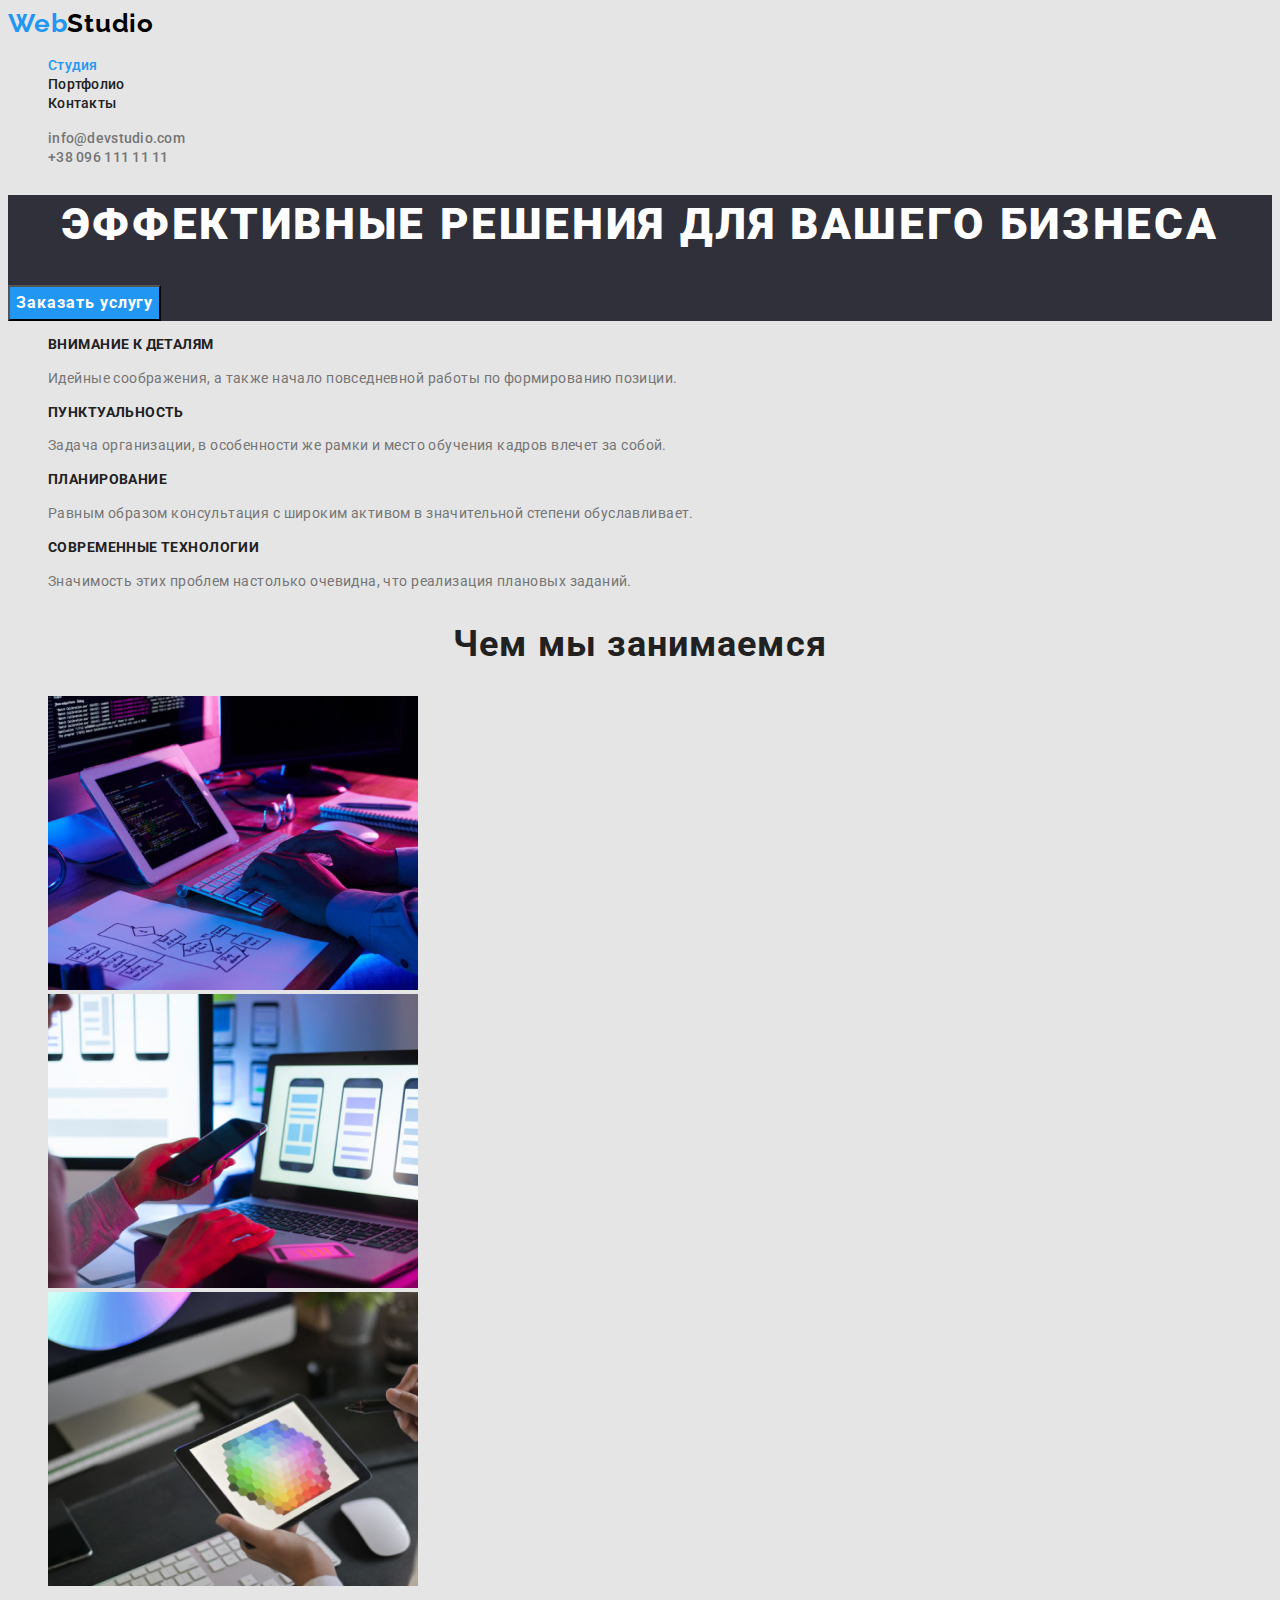
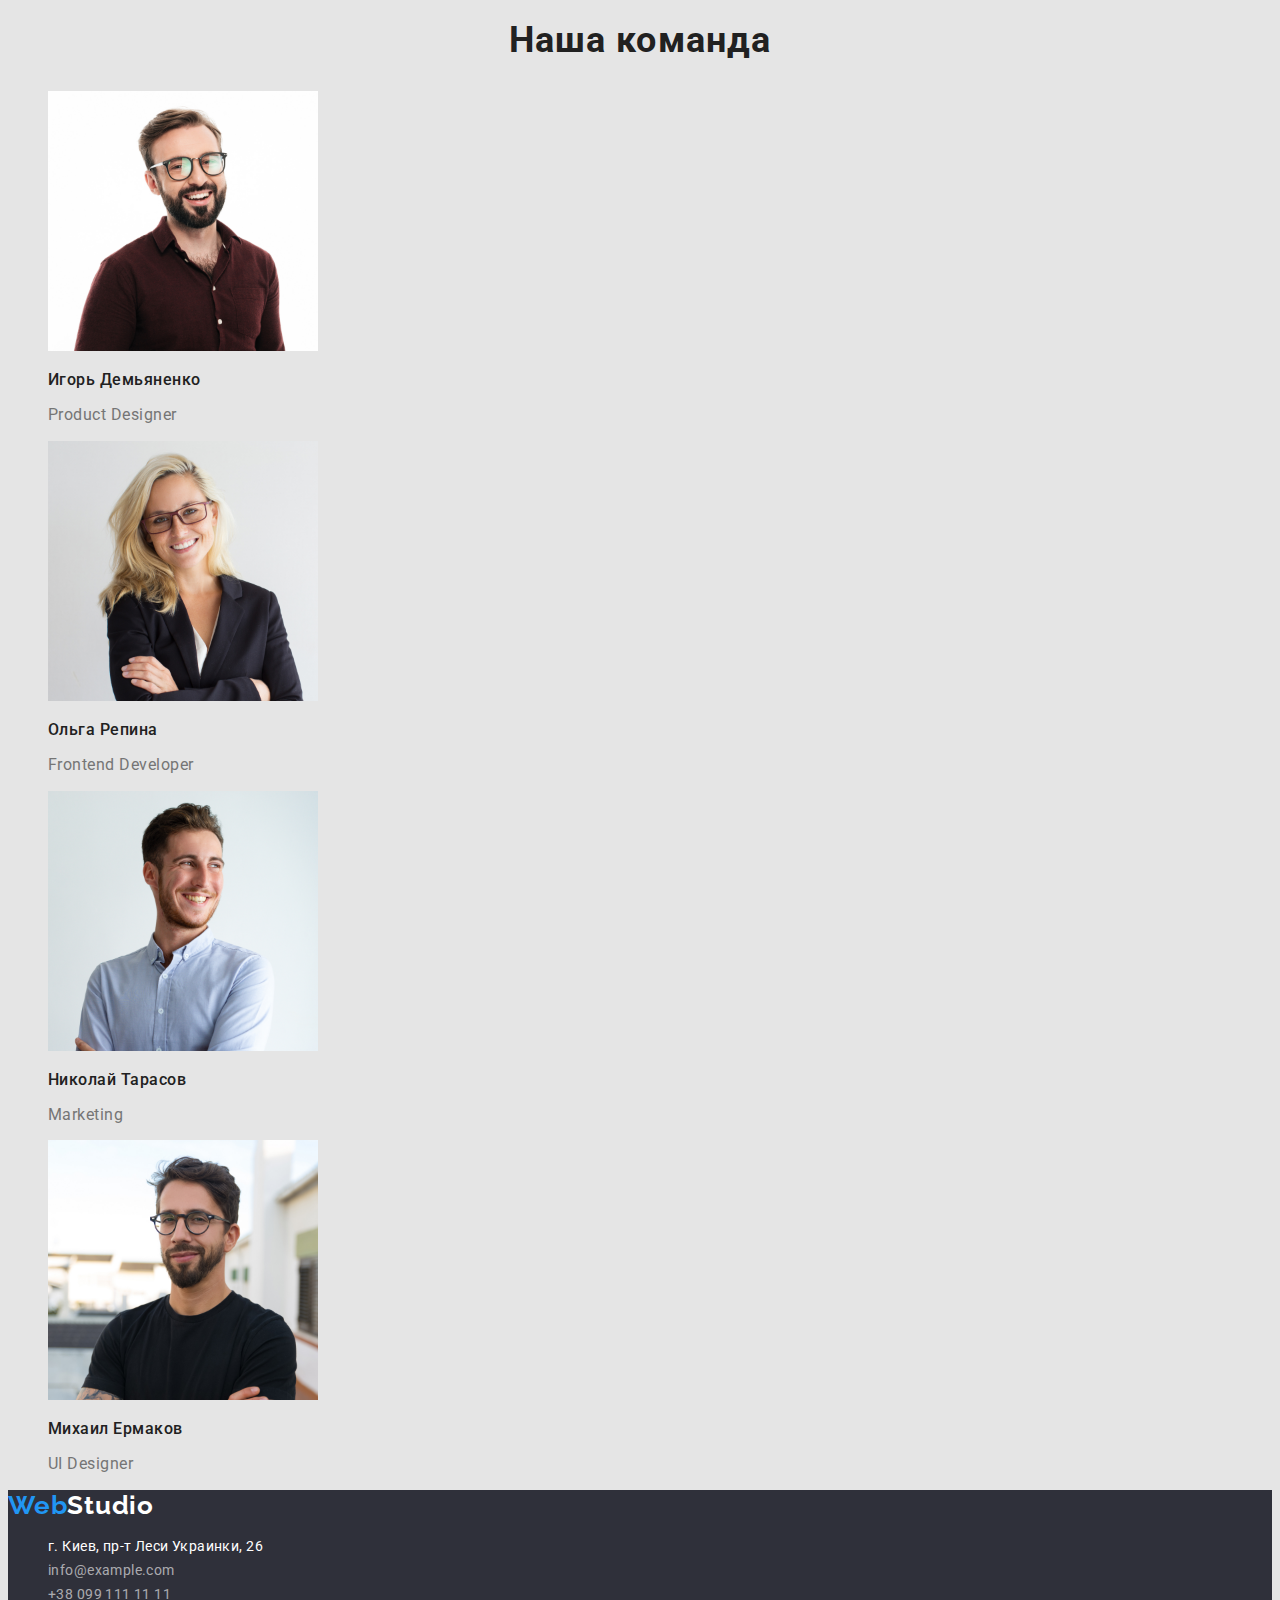
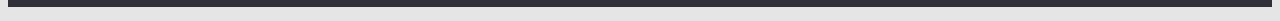
==== index.html @ c13cead9 "Clone 2 markup" ====
<!DOCTYPE html>
<html lang="ru">
  <head>
    <meta charset="UTF-8" />
    <meta name="viewport" content="width=device-width, initial-scale=1.0" />
    <title>Document</title>
    <link rel="stylesheet" href="./css/styles.css" />
    <link
      href="https://fonts.googleapis.com/css2?family=Raleway:wght@700&family=Roboto:wght@400;500;700;900&display=swap"
      rel="stylesheet"
    />
  </head>
  <body>
    <header>
      <!-- Шапка сайта -->
      <nav class="site-nav">
        <a href="index.html" class="logo"><span class="web">Web</span>Studio</a>
        <ul class="list">
          <li><a href="" class="active link">Студия</a></li>
          <li><a href="./portfolio.html" class="link">Портфолио</a></li>
          <li><a href="" class="link">Контакты</a></li>
        </ul>
      </nav>

      <ul class="auth-nav list">
        <li>
          <a href="mailto:info@devstudio.com" class="link"
            >info@devstudio.com</a
          >
        </li>
        <li><a href="tel:+380961111111" class="link">+38 096 111 11 11</a></li>
      </ul>
    </header>
    <main>
      <!-- Hero -->
      <section class="hero">
        <h1 class="hero-title">Эффективные решения для вашего бизнеса</h1>
        <button type="button" class="button">Заказать услугу</button>
      </section>

      <!-- Приоритеты компании -->
      <section class="section">
        <h2 class="visually-hidden">Приоритеты компании</h2>
        <ul class="list">
          <li>
            <h3 class="title">Внимание к деталям</h3>
            <p class="text">
              Идейные соображения, а также начало повседневной работы по
              формированию позиции.
            </p>
          </li>
          <li>
            <h3 class="title">Пунктуальность</h3>
            <p class="text">
              Задача организации, в особенности же рамки и место обучения кадров
              влечет за собой.
            </p>
          </li>
          <li>
            <h3 class="title">Планирование</h3>
            <p class="text">
              Равным образом консультация с широким активом в значительной
              степени обуславливает.
            </p>
          </li>
          <li>
            <h3 class="title">Современные технологии</h3>
            <p class="text">
              Значимость этих проблем настолько очевидна, что реализация
              плановых заданий.
            </p>
          </li>
        </ul>
      </section>

      <!-- Деятельность -->
      <section class="section">
        <h2 class="title-h2">Чем мы занимаемся</h2>
        <ul class="list">
          <li>
            <a href=""
              ><img src="./images/img1.jpg" alt="Программирование"
            /></a>
          </li>
          <li>
            <a href=""
              ><img src="./images/img2.jpg" alt="Создание макетов"
            /></a>
          </li>
          <li>
            <a href=""><img src="./images/img3.jpg" alt="Дизаин" /></a>
          </li>
        </ul>
      </section>

      <!-- Команда -->
      <section class="section">
        <h2 class="title-h2">Наша команда</h2>
        <ul class="list">
          <li>
            <img
              src="./images/team_card1.jpg"
              width="270"
              alt="Фото Игоря Демьяненко"
            />
            <h3 class="team">Игорь Демьяненко</h3>
            <p lang="en" class="team-job">Product Designer</p>
          </li>
          <li>
            <img
              src="./images/team_card2.jpg"
              width="270"
              alt="Фото Ольги Репиной"
            />
            <h3 class="team">Ольга Репина</h3>
            <p lang="en" class="team-job">Frontend Developer</p>
          </li>
          <li>
            <img
              src="./images/team_card3.jpg"
              width="270"
              alt="Фото Николая Тарасова"
            />
            <h3 class="team">Николай Тарасов</h3>
            <p lang="en" class="team-job">Marketing</p>
          </li>
          <li>
            <img
              src="./images/team_card4.jpg"
              width="270"
              alt="Фото Михаила Ермакова"
            />
            <h3 class="team">Михаил Ермаков</h3>
            <p lang="en" class="team-job">UI Designer</p>
          </li>
        </ul>
      </section>
    </main>
    <footer>
      <!-- Footer -->
      <a href="" class="logo-footer"><span class="web">Web</span>Studio</a>
      <address>
        <ul class="footer-list">
          <li class="address dates">г. Киев, пр-т Леси Украинки, 26</li>
          <li>
            <a href="mailto:info@example.com" class="dates transp"
              >info@example.com</a
            >
          </li>
          <li>
            <a href="tel:+380991111111" class="dates transp"
              >+38 099 111 11 11</a
            >
          </li>
        </ul>
      </address>
    </footer>
  </body>
</html>
---- css/styles.css ----
/* цвет основного текста #212121 */
/* вторичный цвет текста #757575 */
/* цвет лого #000000 */
/* белый #FFFFFF */
/* акцент #2196F3 */

:root {
  --primary-text-color: #212121;
  --secondary-text-color: #757575;
  --logo-color: #000000;
  --special-text-color: #ffffff;
  --accent-color: #2196f3;
}

body {
  background-color: #e5e5e5;
  color: var(--primary-text-color);
  font-family: "Roboto", sans-serif;
}

a {
  text-decoration: none;
  color: inherit;
}

/* index.html*/

.list {
  list-style: none;
}

.site-nav .link,
.auth-nav .link {
  font-family: Roboto;
  font-weight: 500;
  font-size: 14px;
  line-height: 1.14;
  letter-spacing: 0.02em;
}

.auth-nav .link {
  color: var(--secondary-text-color);
}

/* logo */
.web {
  color: var(--accent-color);
}

.logo {
  color: var(--logo-color);
  font-family: Raleway;
  font-weight: bold;
  font-size: 26px;
  line-height: 1.19;
  letter-spacing: 0.03em;
}

.logo-footer {
  color: var(--special-text-color);
  font-family: Raleway;
  font-weight: bold;
  font-size: 26px;
  line-height: 1.19;
  letter-spacing: 0.03em;
}

/* navegation */
.link:hover,
.link:focus {
  color: var(--accent-color);
}

.active {
  color: var(--accent-color);
}

/* hero */
.hero .hero-title {
  color: var(--special-text-color);
  font-weight: 900;
  font-size: 44px;
  line-height: 1.36;
  text-align: center;
  letter-spacing: 0.06em;
  text-transform: uppercase;
}

.hero {
  background-color: #2f303a;
}

.button {
  background-color: var(--accent-color);
  color: var(--special-text-color);
  font-family: Roboto;
  font-style: normal;
  font-weight: bold;
  font-size: 16px;
  line-height: 1.87;
  display: flex;
  align-items: center;
  text-align: center;
  letter-spacing: 0.06em;
}

.button:hover,
.button:focus {
  color: var(--primary-text-color);
}

/* team */

.section .team {
  font-weight: 500;
  font-size: 16px;
  line-height: 1.18;
  letter-spacing: 0.03em;
}

/* section */
.section .title {
  font-weight: bold;
  font-size: 14px;
  line-height: 1.14;
  letter-spacing: 0.03em;
  text-transform: uppercase;
}

.section .text {
  color: var(--secondary-text-color);
  font-weight: normal;
  font-size: 14px;
  line-height: 1.71;
  letter-spacing: 0.03em;
}

.section .title-h2 {
  font-weight: bold;
  font-size: 36px;
  line-height: 1.16;
  text-align: center;
  letter-spacing: 0.03em;
}

.section .team {
  font-weight: 500;
  font-size: 16px;
  line-height: 1.18;
  letter-spacing: 0.03em;
}

.section .team-job {
  font-weight: normal;
  font-size: 16px;
  line-height: 1.18;
  letter-spacing: 0.03em;
  color: var(--secondary-text-color);
}

/* footer */
footer {
  background-color: #2f303a;
}

.logo-footer {
  font-weight: bold;
  font-size: 26px;
  line-height: 1.19;
  letter-spacing: 0.03em;
}

.footer-list {
  font-weight: normal;
  font-size: 14px;
  line-height: 1.71;
  letter-spacing: 0.03em;
  font-style: normal;
}

.address {
  color: var(--special-text-color);
}

.footer-list .dates:hover,
.footer-list .dates:focus {
  color: var(--accent-color);
}

.transp {
  color: rgba(255, 255, 255, 0.6);
}

.footer-list {
  list-style: none;
}

/* Portfolio */
.visually-hidden {
  position: absolute !important;
  clip: rect(1px 1px 1px 1px);
  clip: rect(1px, 1px, 1px, 1px);
  padding: 0 !important;
  border: 0 !important;
  height: 1px !important;
  width: 1px !important;
  overflow: hidden;
}

/* button */
.btn:hover,
.btn:focus {
  background-color: var(--accent-color);
  cursor: pointer;
}

.list .btn {
  font-family: Roboto;
  font-weight: 500;
  font-size: 16px;
  line-height: 1.62;
  text-align: center;
  letter-spacing: 0.03em;
}

/* content */
.content .title {
  font-weight: bold;
  font-size: 18px;
  line-height: 2;
  letter-spacing: 0.06em;
}

.content .text {
  font-size: 16px;
  line-height: 1.87;
  letter-spacing: 0.03em;
  color: var(--secondary-text-color);
}
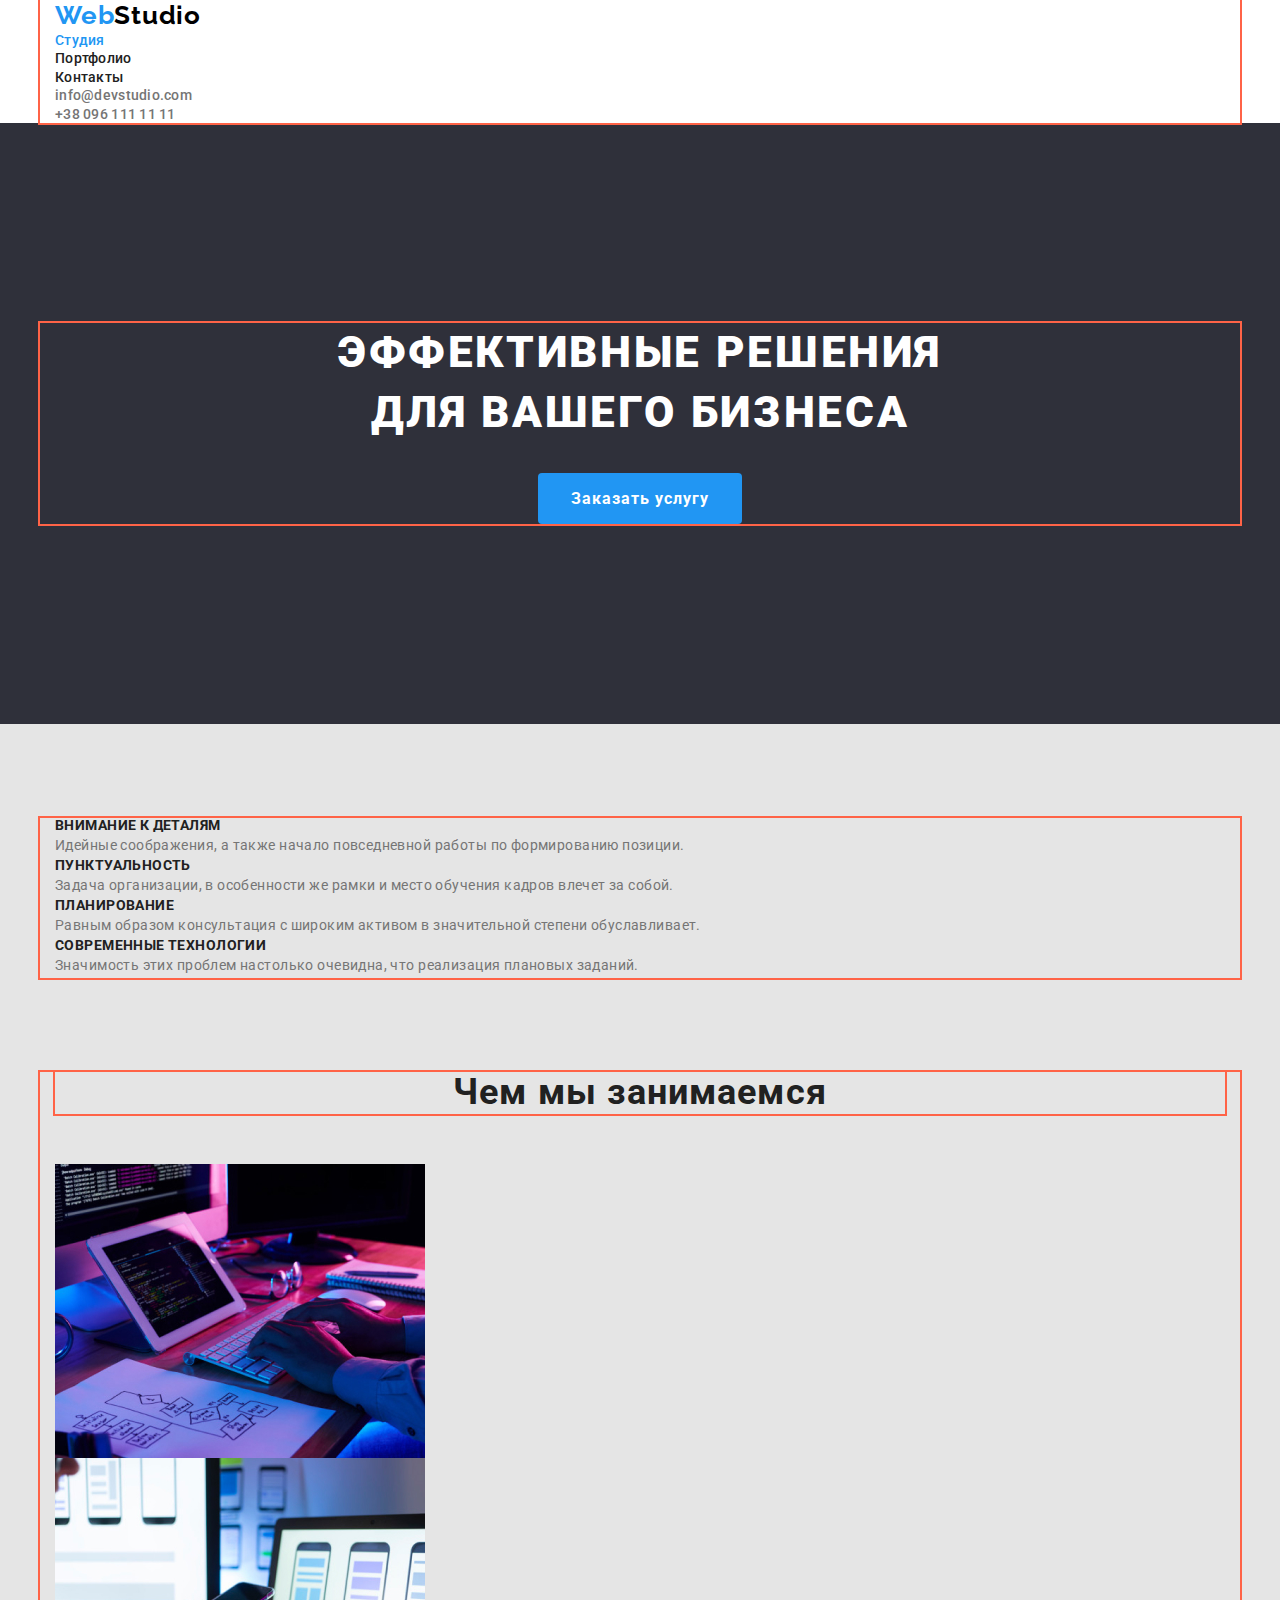
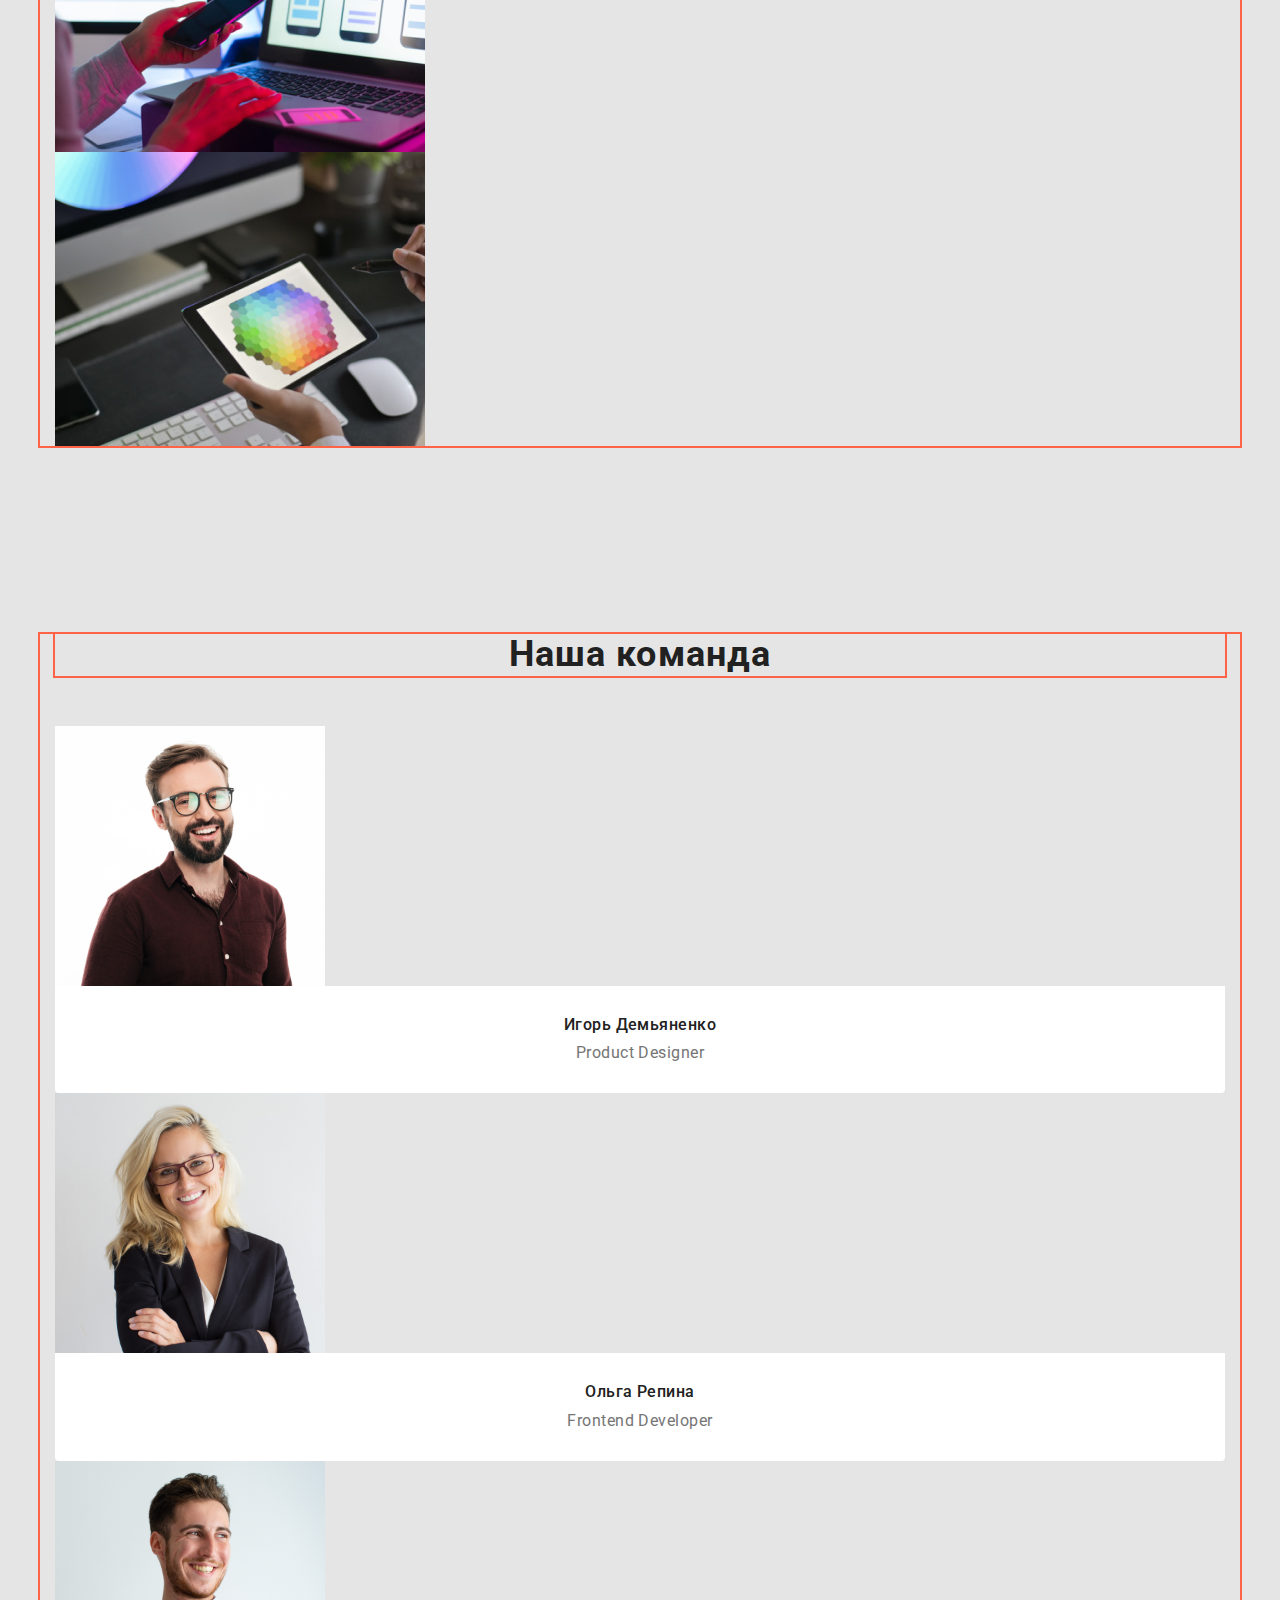
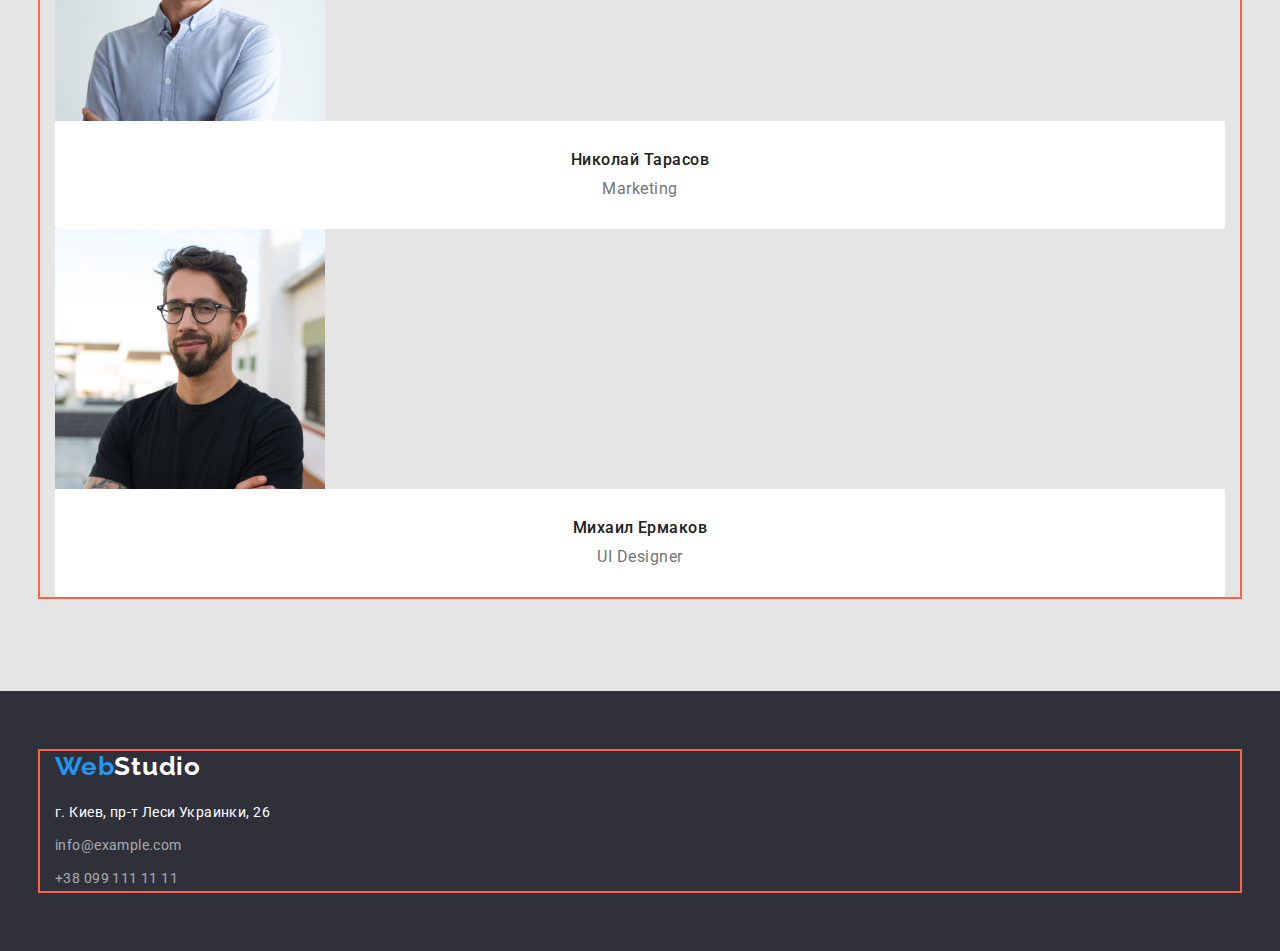
==== commit 4b21910c: "Add margin and padding" ====
--- a/index.html
+++ b/index.html
@@ -4,156 +4,184 @@
     <meta charset="UTF-8" />
     <meta name="viewport" content="width=device-width, initial-scale=1.0" />
     <title>Document</title>
+    <link
+      rel="stylesheet"
+      href="https://fonts.googleapis.com/css2?family=Raleway:wght@700&family=Roboto:wght@400;500;700;900&display=swap"
+    />
+    <link
+      rel="stylesheet"
+      href="https://cdnjs.cloudflare.com/ajax/libs/modern-normalize/1.0.0/modern-normalize.min.css"
+    />
     <link rel="stylesheet" href="./css/styles.css" />
-    <link
-      href="https://fonts.googleapis.com/css2?family=Raleway:wght@700&family=Roboto:wght@400;500;700;900&display=swap"
-      rel="stylesheet"
-    />
   </head>
   <body>
-    <header>
+    <header class="page-header">
       <!-- Шапка сайта -->
-      <nav class="site-nav">
-        <a href="index.html" class="logo"><span class="web">Web</span>Studio</a>
-        <ul class="list">
-          <li><a href="" class="active link">Студия</a></li>
-          <li><a href="./portfolio.html" class="link">Портфолио</a></li>
-          <li><a href="" class="link">Контакты</a></li>
+      <div class="container">
+        <nav class="site-nav">
+          <a href="index.html" class="logo"
+            ><span class="web">Web</span>Studio</a
+          >
+          <ul class="list">
+            <li><a href="" class="active link">Студия</a></li>
+            <li><a href="./portfolio.html" class="link">Портфолио</a></li>
+            <li><a href="" class="link">Контакты</a></li>
+          </ul>
+        </nav>
+
+        <ul class="auth-nav list">
+          <li>
+            <a href="mailto:info@devstudio.com" class="link"
+              >info@devstudio.com</a
+            >
+          </li>
+          <li>
+            <a href="tel:+380961111111" class="link">+38 096 111 11 11</a>
+          </li>
         </ul>
-      </nav>
-
-      <ul class="auth-nav list">
-        <li>
-          <a href="mailto:info@devstudio.com" class="link"
-            >info@devstudio.com</a
-          >
-        </li>
-        <li><a href="tel:+380961111111" class="link">+38 096 111 11 11</a></li>
-      </ul>
+      </div>
     </header>
     <main>
       <!-- Hero -->
       <section class="hero">
-        <h1 class="hero-title">Эффективные решения для вашего бизнеса</h1>
-        <button type="button" class="button">Заказать услугу</button>
+        <div class="container">
+          <h1 class="hero-title">Эффективные решения для вашего бизнеса</h1>
+          <button type="button" class="button">Заказать услугу</button>
+        </div>
       </section>
 
       <!-- Приоритеты компании -->
       <section class="section">
-        <h2 class="visually-hidden">Приоритеты компании</h2>
-        <ul class="list">
-          <li>
-            <h3 class="title">Внимание к деталям</h3>
-            <p class="text">
-              Идейные соображения, а также начало повседневной работы по
-              формированию позиции.
-            </p>
-          </li>
-          <li>
-            <h3 class="title">Пунктуальность</h3>
-            <p class="text">
-              Задача организации, в особенности же рамки и место обучения кадров
-              влечет за собой.
-            </p>
-          </li>
-          <li>
-            <h3 class="title">Планирование</h3>
-            <p class="text">
-              Равным образом консультация с широким активом в значительной
-              степени обуславливает.
-            </p>
-          </li>
-          <li>
-            <h3 class="title">Современные технологии</h3>
-            <p class="text">
-              Значимость этих проблем настолько очевидна, что реализация
-              плановых заданий.
-            </p>
-          </li>
-        </ul>
+        <div class="container">
+          <h2 class="visually-hidden">Приоритеты компании</h2>
+          <ul class="list">
+            <li>
+              <h3 class="title">Внимание к деталям</h3>
+              <p class="text">
+                Идейные соображения, а также начало повседневной работы по
+                формированию позиции.
+              </p>
+            </li>
+            <li>
+              <h3 class="title">Пунктуальность</h3>
+              <p class="text">
+                Задача организации, в особенности же рамки и место обучения
+                кадров влечет за собой.
+              </p>
+            </li>
+            <li>
+              <h3 class="title">Планирование</h3>
+              <p class="text">
+                Равным образом консультация с широким активом в значительной
+                степени обуславливает.
+              </p>
+            </li>
+            <li>
+              <h3 class="title">Современные технологии</h3>
+              <p class="text">
+                Значимость этих проблем настолько очевидна, что реализация
+                плановых заданий.
+              </p>
+            </li>
+          </ul>
+        </div>
       </section>
 
       <!-- Деятельность -->
-      <section class="section">
-        <h2 class="title-h2">Чем мы занимаемся</h2>
-        <ul class="list">
-          <li>
-            <a href=""
-              ><img src="./images/img1.jpg" alt="Программирование"
-            /></a>
-          </li>
-          <li>
-            <a href=""
-              ><img src="./images/img2.jpg" alt="Создание макетов"
-            /></a>
-          </li>
-          <li>
-            <a href=""><img src="./images/img3.jpg" alt="Дизаин" /></a>
-          </li>
-        </ul>
+      <section class="section no-padding">
+        <div class="container">
+          <h2 class="title-h2">Чем мы занимаемся</h2>
+          <ul class="list">
+            <li>
+              <a href=""
+                ><img src="./images/img1.jpg" alt="Программирование"
+              /></a>
+            </li>
+            <li>
+              <a href=""
+                ><img src="./images/img2.jpg" alt="Создание макетов"
+              /></a>
+            </li>
+            <li>
+              <a href=""><img src="./images/img3.jpg" alt="Дизаин" /></a>
+            </li>
+          </ul>
+        </div>
       </section>
 
       <!-- Команда -->
       <section class="section">
-        <h2 class="title-h2">Наша команда</h2>
-        <ul class="list">
-          <li>
-            <img
-              src="./images/team_card1.jpg"
-              width="270"
-              alt="Фото Игоря Демьяненко"
-            />
-            <h3 class="team">Игорь Демьяненко</h3>
-            <p lang="en" class="team-job">Product Designer</p>
-          </li>
-          <li>
-            <img
-              src="./images/team_card2.jpg"
-              width="270"
-              alt="Фото Ольги Репиной"
-            />
-            <h3 class="team">Ольга Репина</h3>
-            <p lang="en" class="team-job">Frontend Developer</p>
-          </li>
-          <li>
-            <img
-              src="./images/team_card3.jpg"
-              width="270"
-              alt="Фото Николая Тарасова"
-            />
-            <h3 class="team">Николай Тарасов</h3>
-            <p lang="en" class="team-job">Marketing</p>
-          </li>
-          <li>
-            <img
-              src="./images/team_card4.jpg"
-              width="270"
-              alt="Фото Михаила Ермакова"
-            />
-            <h3 class="team">Михаил Ермаков</h3>
-            <p lang="en" class="team-job">UI Designer</p>
-          </li>
-        </ul>
+        <div class="container">
+          <h2 class="title-h2">Наша команда</h2>
+          <ul class="list">
+            <li>
+              <img
+                src="./images/team_card1.jpg"
+                width="270"
+                alt="Фото Игоря Демьяненко"
+              />
+              <div class="team-item-footer">
+                <h3 class="team">Игорь Демьяненко</h3>
+                <p lang="en" class="team-job">Product Designer</p>
+              </div>
+            </li>
+            <li>
+              <img
+                src="./images/team_card2.jpg"
+                width="270"
+                alt="Фото Ольги Репиной"
+              />
+              <div class="team-item-footer">
+                <h3 class="team">Ольга Репина</h3>
+                <p lang="en" class="team-job">Frontend Developer</p>
+              </div>
+            </li>
+            <li>
+              <img
+                src="./images/team_card3.jpg"
+                width="270"
+                alt="Фото Николая Тарасова"
+              />
+              <div class="team-item-footer">
+                <h3 class="team">Николай Тарасов</h3>
+                <p lang="en" class="team-job">Marketing</p>
+              </div>
+            </li>
+            <li>
+              <img
+                src="./images/team_card4.jpg"
+                width="270"
+                alt="Фото Михаила Ермакова"
+              />
+              <div class="team-item-footer">
+                <h3 class="team">Михаил Ермаков</h3>
+                <p lang="en" class="team-job">UI Designer</p>
+              </div>
+            </li>
+          </ul>
+        </div>
       </section>
     </main>
     <footer>
       <!-- Footer -->
-      <a href="" class="logo-footer"><span class="web">Web</span>Studio</a>
-      <address>
-        <ul class="footer-list">
-          <li class="address dates">г. Киев, пр-т Леси Украинки, 26</li>
-          <li>
-            <a href="mailto:info@example.com" class="dates transp"
-              >info@example.com</a
-            >
-          </li>
-          <li>
-            <a href="tel:+380991111111" class="dates transp"
-              >+38 099 111 11 11</a
-            >
-          </li>
-        </ul>
-      </address>
+      <div class="container">
+        <a href="" class="logo-footer"><span class="web">Web</span>Studio</a>
+        <address class="address">
+          <ul class="footer-list">
+            <li class="address-item dates">г. Киев, пр-т Леси Украинки, 26</li>
+            <li class="address-item">
+              <a href="mailto:info@example.com" class="dates transp"
+                >info@example.com</a
+              >
+            </li>
+            <li class="address-item">
+              <a href="tel:+380991111111" class="dates transp"
+                >+38 099 111 11 11</a
+              >
+            </li>
+          </ul>
+        </address>
+      </div>
     </footer>
   </body>
 </html>
--- a/css/styles.css
+++ b/css/styles.css
@@ -15,7 +15,8 @@
 body {
   background-color: #e5e5e5;
   color: var(--primary-text-color);
-  font-family: "Roboto", sans-serif;
+  font-family: 'Roboto', sans-serif;
+  margin: 0;
 }
 
 a {
@@ -23,10 +24,40 @@
   color: inherit;
 }
 
+img {
+  display: block;
+}
+
+h1,
+h2,
+h3,
+h4,
+h5,
+h6,
+p {
+  margin-top: 0;
+  margin-bottom: 0;
+}
+
 /* index.html*/
+
+/* header */
+
+.page-header {
+  background: #ffffff;
+}
+
+.container {
+  width: 1200px;
+  margin: 0 auto;
+  padding: 0 15px;
+  outline: 2px solid tomato;
+}
 
 .list {
   list-style: none;
+  margin: 0;
+  padding: 0;
 }
 
 .site-nav .link,
@@ -84,10 +115,16 @@
   text-align: center;
   letter-spacing: 0.06em;
   text-transform: uppercase;
+  width: 696px;
+  margin: 0 auto 30px;
+  margin-bottom: 30px;
 }
 
 .hero {
   background-color: #2f303a;
+  align-items: center;
+  padding: 200px 0;
+  text-align: center;
 }
 
 .button {
@@ -101,7 +138,14 @@
   display: flex;
   align-items: center;
   text-align: center;
+  text-decoration: none;
   letter-spacing: 0.06em;
+  display: inline-block;
+  margin: 0 auto;
+  border: 1px solid transparent;
+  padding: 10px 32px;
+  min-width: 136px;
+  border-radius: 4px;
 }
 
 .button:hover,
@@ -110,6 +154,14 @@
 }
 
 /* team */
+
+.section {
+  padding: 94px 0 94px 0;
+}
+
+.section.no-padding {
+  padding-top: 0px;
+}
 
 .section .team {
   font-weight: 500;
@@ -141,6 +193,9 @@
   line-height: 1.16;
   text-align: center;
   letter-spacing: 0.03em;
+  margin-bottom: 50px;
+  margin-top: 0;
+  outline: 2px solid tomato;
 }
 
 .section .team {
@@ -148,6 +203,7 @@
   font-size: 16px;
   line-height: 1.18;
   letter-spacing: 0.03em;
+  padding-bottom: 10px;
 }
 
 .section .team-job {
@@ -156,11 +212,21 @@
   line-height: 1.18;
   letter-spacing: 0.03em;
   color: var(--secondary-text-color);
+}
+
+.team-item-footer {
+  background-color: var(--special-text-color);
+  padding: 30px 0 30px 0;
+  text-align: center;
+  border-bottom-left-radius: 4px;
+  border-bottom-right-radius: 4px;
 }
 
 /* footer */
 footer {
   background-color: #2f303a;
+  padding-top: 60px;
+  padding-bottom: 60px;
 }
 
 .logo-footer {
@@ -176,9 +242,22 @@
   line-height: 1.71;
   letter-spacing: 0.03em;
   font-style: normal;
+  padding: 0;
 }
 
 .address {
+  margin-top: 20px;
+}
+
+.address-item:not(:first-child) {
+  margin-top: 9px;
+}
+
+.footer-contact > li:not(:last-child) {
+  margin-bottom: 9px;
+}
+
+.address-item {
   color: var(--special-text-color);
 }
 
@@ -193,6 +272,8 @@
 
 .footer-list {
   list-style: none;
+  margin: 0;
+  padding: 0;
 }
 
 /* Portfolio */
@@ -205,12 +286,18 @@
   height: 1px !important;
   width: 1px !important;
   overflow: hidden;
-}
 
 /* button */
-.btn:hover,
-.btn:focus {
+
+.list.filter {
+  padding-top: 94px;
+  padding-bottom: 50px;
+}
+
+.list .btn:hover,
+.list .btn:focus {
   background-color: var(--accent-color);
+  color: var(--special-text-color);
   cursor: pointer;
 }
 
@@ -221,6 +308,9 @@
   line-height: 1.62;
   text-align: center;
   letter-spacing: 0.03em;
+  padding: 6px 22px 6px 22px;
+  border-radius: 4px;
+  background-color: #f5f4fa;
 }
 
 /* content */
@@ -229,6 +319,7 @@
   font-size: 18px;
   line-height: 2;
   letter-spacing: 0.06em;
+  margin-bottom: 4px;
 }
 
 .content .text {
@@ -237,3 +328,8 @@
   letter-spacing: 0.03em;
   color: var(--secondary-text-color);
 }
+
+.foto .item-footer {
+  margin-top: 20px;
+  margin-bottom: 20px;
+}
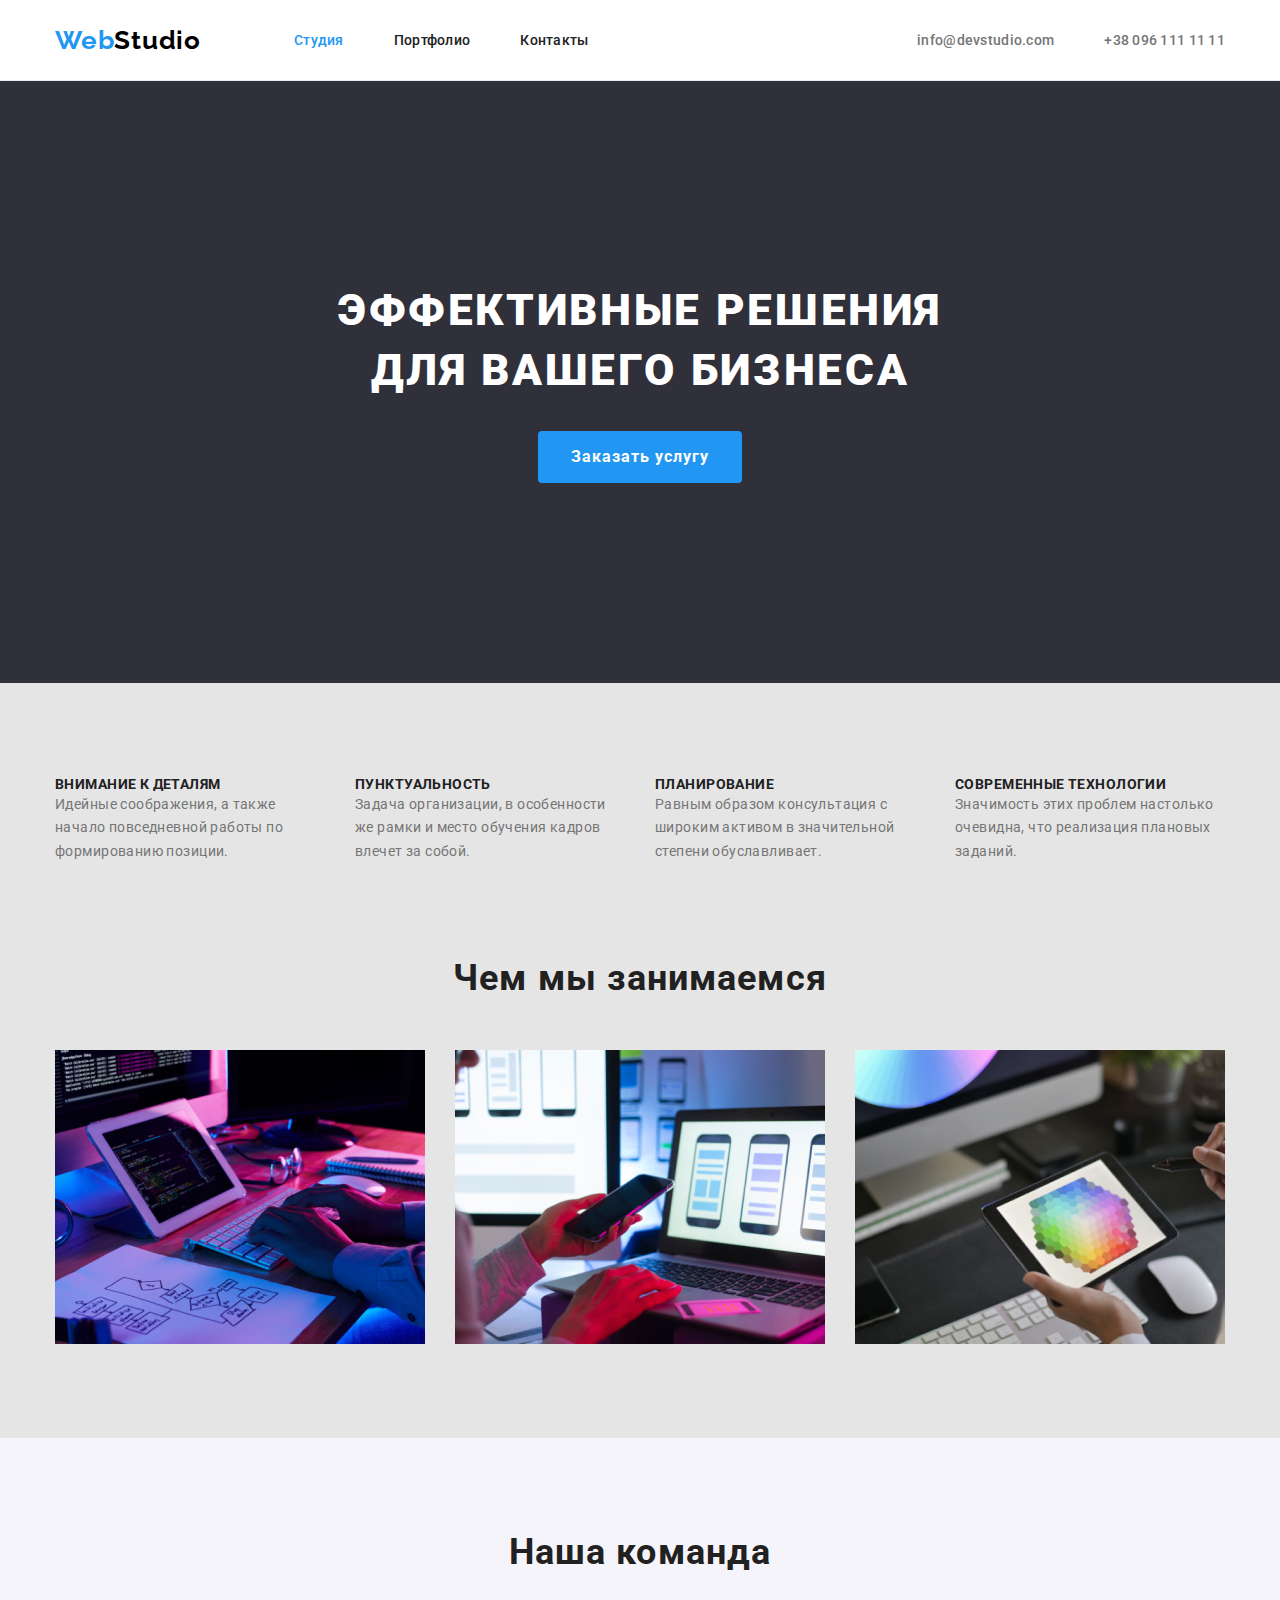
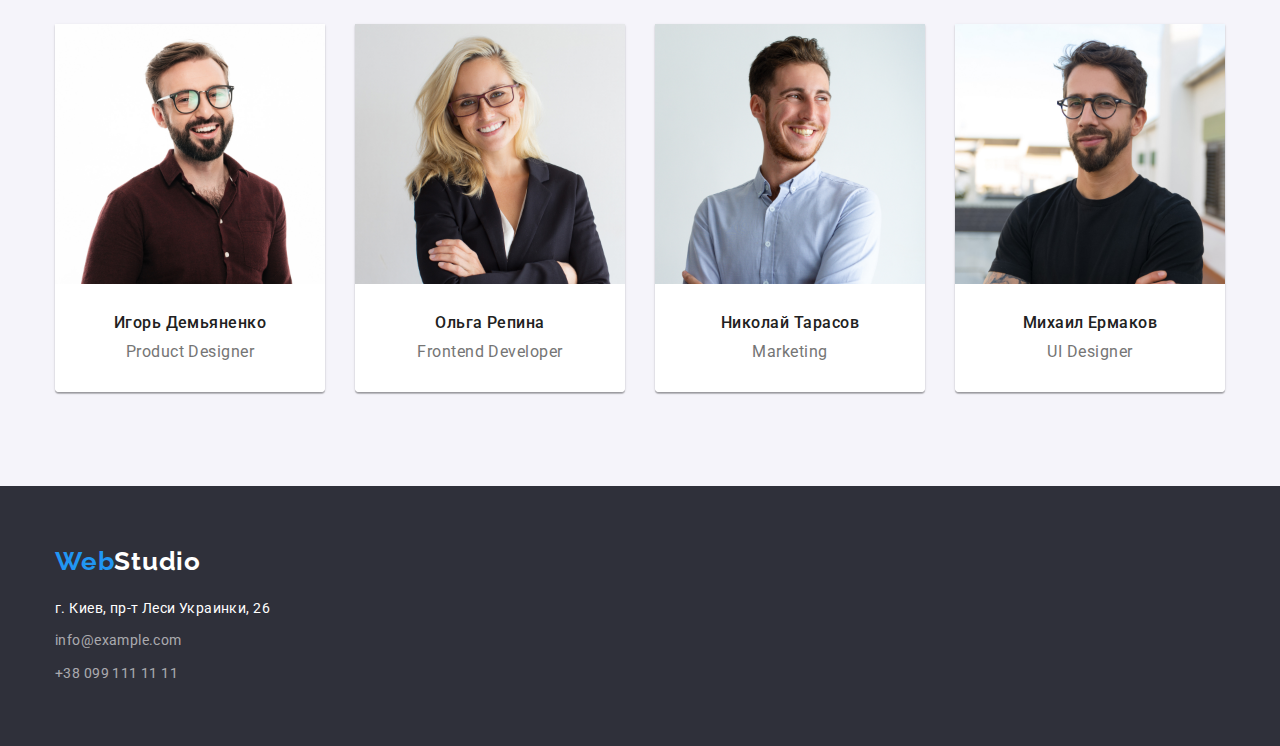
==== commit 6df4bada: "Add flex" ====
--- a/index.html
+++ b/index.html
@@ -18,27 +18,35 @@
     <header class="page-header">
       <!-- Шапка сайта -->
       <div class="container">
-        <nav class="site-nav">
-          <a href="index.html" class="logo"
-            ><span class="web">Web</span>Studio</a
-          >
-          <ul class="list">
-            <li><a href="" class="active link">Студия</a></li>
-            <li><a href="./portfolio.html" class="link">Портфолио</a></li>
-            <li><a href="" class="link">Контакты</a></li>
+        <div class="header-flex">
+          <nav class="nav">
+            <a href="index.html" class="logo"
+              ><span class="web">Web</span>Studio</a
+            >
+            <ul class="site-nav">
+              <li class="site-nav-item">
+                <a href="" class="active link">Студия</a>
+              </li>
+              <li class="site-nav-item">
+                <a href="./portfolio.html" class="link">Портфолио</a>
+              </li>
+              <li class="site-nav-item">
+                <a href="" class="link">Контакты</a>
+              </li>
+            </ul>
+          </nav>
+
+          <ul class="auth-nav">
+            <li class="auth-nav-item">
+              <a href="mailto:info@devstudio.com" class="link"
+                >info@devstudio.com</a
+              >
+            </li>
+            <li class="auth-nav-item">
+              <a href="tel:+380961111111" class="link">+38 096 111 11 11</a>
+            </li>
           </ul>
-        </nav>
-
-        <ul class="auth-nav list">
-          <li>
-            <a href="mailto:info@devstudio.com" class="link"
-              >info@devstudio.com</a
-            >
-          </li>
-          <li>
-            <a href="tel:+380961111111" class="link">+38 096 111 11 11</a>
-          </li>
-        </ul>
+        </div>
       </div>
     </header>
     <main>
@@ -46,7 +54,7 @@
       <section class="hero">
         <div class="container">
           <h1 class="hero-title">Эффективные решения для вашего бизнеса</h1>
-          <button type="button" class="button">Заказать услугу</button>
+          <button class="hero-button" type="button">Заказать услугу</button>
         </div>
       </section>
 
@@ -54,29 +62,29 @@
       <section class="section">
         <div class="container">
           <h2 class="visually-hidden">Приоритеты компании</h2>
-          <ul class="list">
-            <li>
+          <ul class="priorities">
+            <li class="priorities-item">
               <h3 class="title">Внимание к деталям</h3>
               <p class="text">
                 Идейные соображения, а также начало повседневной работы по
                 формированию позиции.
               </p>
             </li>
-            <li>
+            <li class="priorities-item">
               <h3 class="title">Пунктуальность</h3>
               <p class="text">
                 Задача организации, в особенности же рамки и место обучения
                 кадров влечет за собой.
               </p>
             </li>
-            <li>
+            <li class="priorities-item">
               <h3 class="title">Планирование</h3>
               <p class="text">
                 Равным образом консультация с широким активом в значительной
                 степени обуславливает.
               </p>
             </li>
-            <li>
+            <li class="priorities-item">
               <h3 class="title">Современные технологии</h3>
               <p class="text">
                 Значимость этих проблем настолько очевидна, что реализация
@@ -91,18 +99,18 @@
       <section class="section no-padding">
         <div class="container">
           <h2 class="title-h2">Чем мы занимаемся</h2>
-          <ul class="list">
-            <li>
+          <ul class="service-list">
+            <li class="service-item">
               <a href=""
                 ><img src="./images/img1.jpg" alt="Программирование"
               /></a>
             </li>
-            <li>
+            <li class="service-item">
               <a href=""
                 ><img src="./images/img2.jpg" alt="Создание макетов"
               /></a>
             </li>
-            <li>
+            <li class="service-item">
               <a href=""><img src="./images/img3.jpg" alt="Дизаин" /></a>
             </li>
           </ul>
@@ -110,11 +118,11 @@
       </section>
 
       <!-- Команда -->
-      <section class="section">
+      <section class="section team-bkg">
         <div class="container">
           <h2 class="title-h2">Наша команда</h2>
-          <ul class="list">
-            <li>
+          <ul class="team-list">
+            <li class="team-item">
               <img
                 src="./images/team_card1.jpg"
                 width="270"
@@ -125,7 +133,7 @@
                 <p lang="en" class="team-job">Product Designer</p>
               </div>
             </li>
-            <li>
+            <li class="team-item">
               <img
                 src="./images/team_card2.jpg"
                 width="270"
@@ -136,7 +144,7 @@
                 <p lang="en" class="team-job">Frontend Developer</p>
               </div>
             </li>
-            <li>
+            <li class="team-item">
               <img
                 src="./images/team_card3.jpg"
                 width="270"
@@ -147,7 +155,7 @@
                 <p lang="en" class="team-job">Marketing</p>
               </div>
             </li>
-            <li>
+            <li class="team-item">
               <img
                 src="./images/team_card4.jpg"
                 width="270"
--- a/css/styles.css
+++ b/css/styles.css
@@ -26,6 +26,12 @@
 
 img {
   display: block;
+}
+
+ul {
+  margin: 0;
+  padding: 0;
+  list-style: none;
 }
 
 h1,
@@ -44,6 +50,8 @@
 /* header */
 
 .page-header {
+  border-bottom: 1px solid #ececec;
+  min-height: 80px;
   background: #ffffff;
 }
 
@@ -51,16 +59,9 @@
   width: 1200px;
   margin: 0 auto;
   padding: 0 15px;
-  outline: 2px solid tomato;
-}
-
-.list {
-  list-style: none;
-  margin: 0;
-  padding: 0;
-}
-
-.site-nav .link,
+}
+
+.nav .link,
 .auth-nav .link {
   font-family: Roboto;
   font-weight: 500;
@@ -69,8 +70,37 @@
   letter-spacing: 0.02em;
 }
 
+.nav {
+  display: flex;
+  align-items: center;
+}
+
+.site-nav {
+  display: flex;
+  margin-left: 93px;
+}
+
+.site-nav .site-nav-item:not(:last-child) {
+  margin-right: 50px;
+}
+
+.auth-nav {
+  display: flex;
+  margin-left: auto;
+  align-items: center;
+}
+
+.auth-nav .auth-nav-item + .auth-nav-item {
+  margin-left: 50px;
+}
+
 .auth-nav .link {
   color: var(--secondary-text-color);
+}
+
+.header-flex {
+  display: flex;
+  height: 80px;
 }
 
 /* logo */
@@ -125,9 +155,11 @@
   align-items: center;
   padding: 200px 0;
   text-align: center;
-}
-
-.button {
+  display: flex;
+  align-items: center;
+}
+
+.hero-button {
   background-color: var(--accent-color);
   color: var(--special-text-color);
   font-family: Roboto;
@@ -148,8 +180,8 @@
   border-radius: 4px;
 }
 
-.button:hover,
-.button:focus {
+.hero-button:hover,
+.hero-button:focus {
   color: var(--primary-text-color);
 }
 
@@ -170,7 +202,6 @@
   letter-spacing: 0.03em;
 }
 
-/* section */
 .section .title {
   font-weight: bold;
   font-size: 14px;
@@ -195,13 +226,56 @@
   letter-spacing: 0.03em;
   margin-bottom: 50px;
   margin-top: 0;
-  outline: 2px solid tomato;
+}
+
+/* Priorities section */
+.priorities {
+  display: flex;
+}
+
+.priorities-item {
+  width: 270px;
+}
+
+.priorities-item:not(:last-child) {
+  margin-right: 30px;
+}
+
+/* Service section */
+.service-list {
+  display: flex;
+}
+
+.service-item:not(:last-child) {
+  margin-right: 30px;
+}
+
+/* Team section */
+
+.team-bkg {
+  background-color: #f5f4fa;
+}
+
+.team-list {
+  display: flex;
+  margin-top: 50px;
+}
+
+.team-item {
+  box-shadow: 0px 1px 3px rgba(0, 0, 0, 0.12), 0px 1px 1px rgba(0, 0, 0, 0.14),
+    0px 2px 1px rgba(0, 0, 0, 0.2);
+  border-radius: 0px 0px 4px 4px;
+}
+
+.team-item:not(:last-child) {
+  margin-right: 30px;
 }
 
 .section .team {
   font-weight: 500;
   font-size: 16px;
   line-height: 1.18;
+  text-align: center;
   letter-spacing: 0.03em;
   padding-bottom: 10px;
 }
@@ -259,6 +333,10 @@
 
 .address-item {
   color: var(--special-text-color);
+}
+
+.address-item:not(:first-child) {
+  margin-top: 9px;
 }
 
 .footer-list .dates:hover,
@@ -286,22 +364,30 @@
   height: 1px !important;
   width: 1px !important;
   overflow: hidden;
-
-/* button */
-
-.list.filter {
-  padding-top: 94px;
-  padding-bottom: 50px;
-}
-
-.list .btn:hover,
-.list .btn:focus {
+}
+
+/* Buttons Portfolio */
+
+.filter {
+  margin-bottom: 50px;
+  display: flex;
+  justify-content: center;
+}
+
+.button-items:not(:last-child) {
+  margin-right: 8px;
+}
+
+.button-items .btn:hover,
+.button-items .btn:focus {
   background-color: var(--accent-color);
   color: var(--special-text-color);
   cursor: pointer;
-}
-
-.list .btn {
+  box-shadow: 0px 3px 1px rgba(0, 0, 0, 0.1), 0px 1px 2px rgba(0, 0, 0, 0.08),
+    0px 2px 2px rgba(0, 0, 0, 0.12);
+}
+
+.button-items .btn {
   font-family: Roboto;
   font-weight: 500;
   font-size: 16px;
@@ -314,6 +400,21 @@
 }
 
 /* content */
+
+.content {
+  display: flex;
+  flex-wrap: wrap;
+  margin-top: 50px;
+  margin-right: -30px;
+  margin-bottom: -30px;
+}
+
+.content-item {
+  margin-right: 30px;
+  margin-bottom: 30px;
+  flex-basis: calc((100%-90px) / 3);
+}
+
 .content .title {
   font-weight: bold;
   font-size: 18px;
